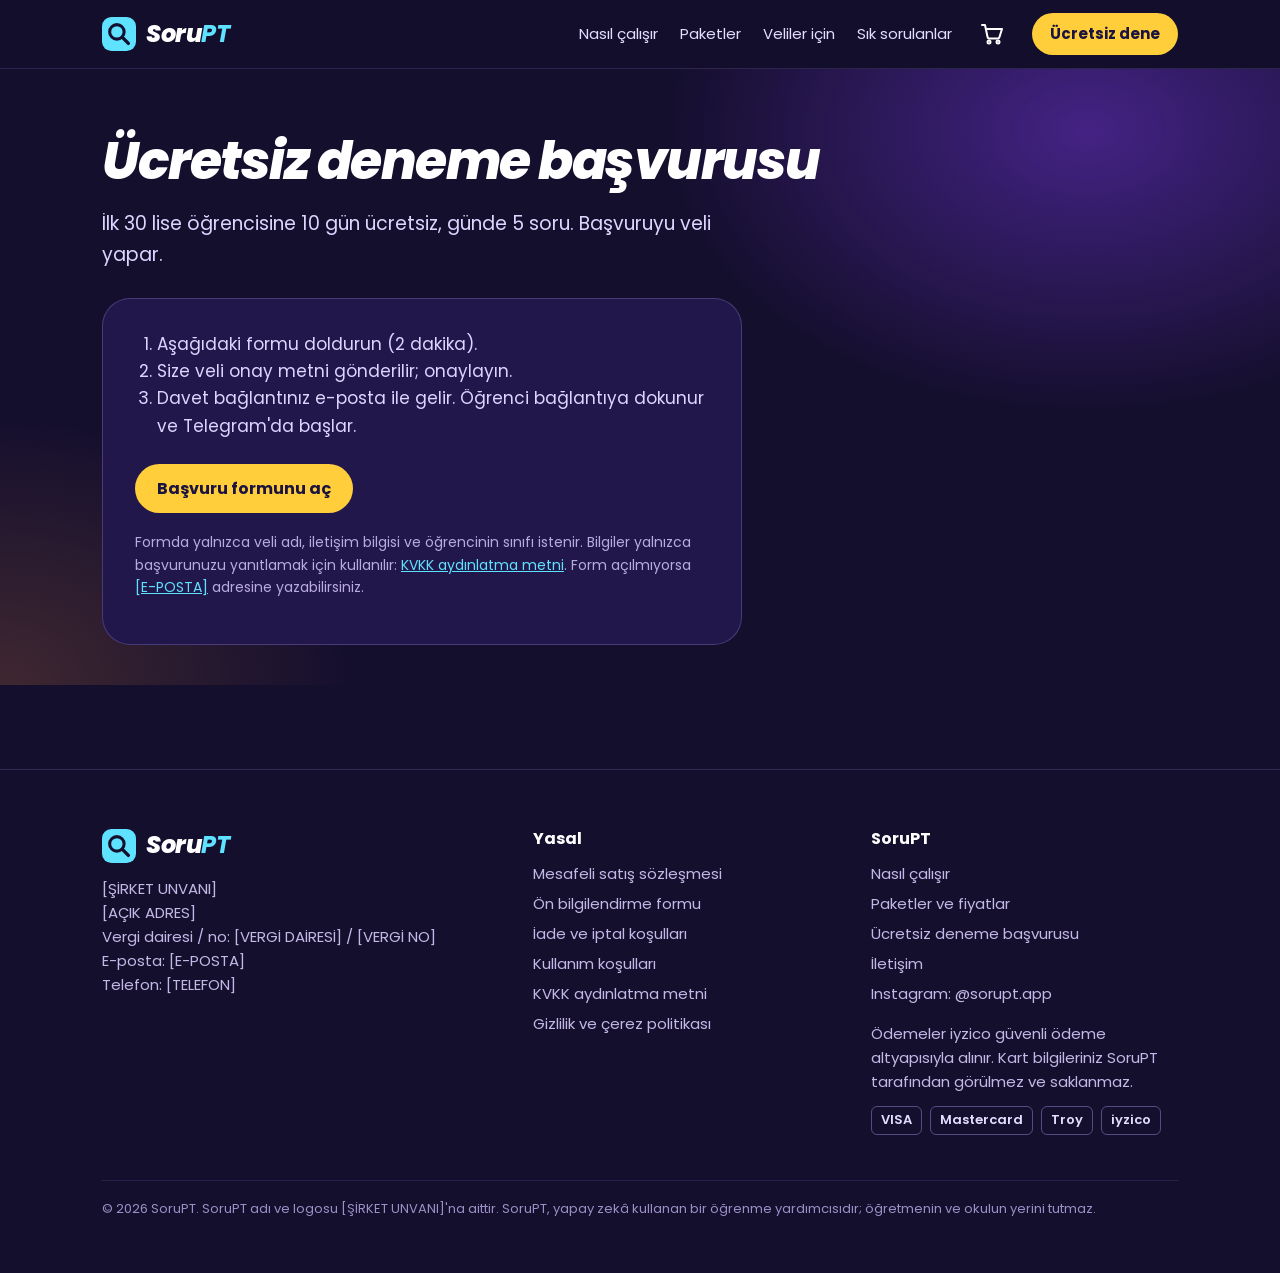
==== basvuru.html @ be9c88c7 "Add files via upload" ====
<!doctype html>
<html lang="tr">
<head>
<meta charset="utf-8">
<meta name="viewport" content="width=device-width, initial-scale=1, viewport-fit=cover">
<title>Ücretsiz deneme başvurusu | SoruPT</title>
<meta name="description" content="SoruPT ücretsiz deneme başvurusu">
<link rel="icon" href="data:image/svg+xml,<svg viewBox='0 0 40 40' aria-hidden='true'><rect width='40' height='40' rx='11' fill='%235EE2FF'/><circle cx='17.5' cy='17.5' r='8.5' fill='none' stroke='%23150F2E' stroke-width='3.6'/><path d='M24 24l7 7' stroke='%23150F2E' stroke-width='4' stroke-linecap='round'/></svg>">
<link rel="preconnect" href="https://fonts.googleapis.com"><link rel="preconnect" href="https://fonts.gstatic.com" crossorigin>
<link href="https://fonts.googleapis.com/css2?family=Poppins:ital,wght@0,400;0,500;0,600;0,700;0,800;1,700;1,800&display=swap" rel="stylesheet">
<link rel="stylesheet" href="style.css">
</head>
<body>
<header class="ust"><div class="wrap">
<a class="logo" href="index.html" aria-label="SoruPT ana sayfa"><svg viewBox="0 0 40 40" aria-hidden="true"><rect width="40" height="40" rx="11" fill="#5EE2FF"/><circle cx="17.5" cy="17.5" r="8.5" fill="none" stroke="#150F2E" stroke-width="3.6"/><path d="M24 24l7 7" stroke="#150F2E" stroke-width="4" stroke-linecap="round"/></svg><span>Soru<b>PT</b></span></a>
<nav class="menu" aria-label="Ana menü"><a href="#nasil">Nasıl çalışır</a><a href="#paketler">Paketler</a><a href="#veliler">Veliler için</a><a href="#sss">Sık sorulanlar</a></nav>
<a class="sepet-ikon" href="sepet.html" aria-label="Sepet"><svg viewBox="0 0 24 24" width="24" height="24" fill="none" stroke="currentColor" stroke-width="2" stroke-linecap="round" stroke-linejoin="round" aria-hidden="true"><circle cx="9" cy="20" r="1.5"/><circle cx="18" cy="20" r="1.5"/><path d="M2 3h3l2.6 12.2a1.5 1.5 0 0 0 1.5 1.2h8.8a1.5 1.5 0 0 0 1.5-1.1L22 7H6"/></svg></a>
<a class="btn" href="basvuru.html">Ücretsiz dene</a>
</div></header>
<main><section class="hero" style="padding-bottom:40px"><div class="wrap" style="display:block">
<h1 style="font-size:clamp(34px,5vw,52px)">Ücretsiz deneme başvurusu</h1>
<p class="giris">İlk 30 lise öğrencisine 10 gün ücretsiz, günde 5 soru. Başvuruyu veli yapar.</p>
<div class="form-kart">
<ol style="margin:0 0 24px;padding-left:22px;color:#ddd5ff">
<li>Aşağıdaki formu doldurun (2 dakika).</li>
<li>Size veli onay metni gönderilir; onaylayın.</li>
<li>Davet bağlantınız e-posta ile gelir. Öğrenci bağlantıya dokunur ve Telegram'da başlar.</li>
</ol>
<a class="btn" href="[BAŞVURU FORMU LİNKİ]" rel="noopener">Başvuru formunu aç</a>
<p class="not" style="margin-top:18px">Formda yalnızca veli adı, iletişim bilgisi ve öğrencinin sınıfı istenir. Bilgiler yalnızca başvurunuzu yanıtlamak için kullanılır: <a href="kvkk.html">KVKK aydınlatma metni</a>. Form açılmıyorsa <a href="mailto:[E-POSTA]?subject=SoruPT%20deneme%20başvurusu">[E-POSTA]</a> adresine yazabilirsiniz.</p>
</div></div></section></main>
<footer><div class="wrap">
<div><a class="logo" href="index.html"><svg viewBox="0 0 40 40" aria-hidden="true"><rect width="40" height="40" rx="11" fill="#5EE2FF"/><circle cx="17.5" cy="17.5" r="8.5" fill="none" stroke="#150F2E" stroke-width="3.6"/><path d="M24 24l7 7" stroke="#150F2E" stroke-width="4" stroke-linecap="round"/></svg><span>Soru<b>PT</b></span></a>
<p style="margin:12px 0 0">[ŞİRKET UNVANI]<br>[AÇIK ADRES]<br>Vergi dairesi / no: [VERGİ DAİRESİ] / [VERGİ NO]<br>
E-posta: <a href="mailto:[E-POSTA]">[E-POSTA]</a><br>Telefon: [TELEFON]</p></div>
<div><h4>Yasal</h4><ul>
<li><a href="mesafeli-satis.html">Mesafeli satış sözleşmesi</a></li>
<li><a href="on-bilgilendirme.html">Ön bilgilendirme formu</a></li>
<li><a href="iade-iptal.html">İade ve iptal koşulları</a></li>
<li><a href="kullanim-kosullari.html">Kullanım koşulları</a></li>
<li><a href="kvkk.html">KVKK aydınlatma metni</a></li>
<li><a href="gizlilik.html">Gizlilik ve çerez politikası</a></li></ul></div>
<div><h4>SoruPT</h4><ul>
<li><a href="index.html#nasil">Nasıl çalışır</a></li><li><a href="index.html#paketler">Paketler ve fiyatlar</a></li>
<li><a href="basvuru.html">Ücretsiz deneme başvurusu</a></li><li><a href="iletisim.html">İletişim</a></li>
<li><a href="https://www.instagram.com/sorupt.app">Instagram: @sorupt.app</a></li></ul>
<p style="margin:16px 0 0">Ödemeler iyzico güvenli ödeme altyapısıyla alınır. Kart bilgileriniz SoruPT tarafından görülmez ve saklanmaz.</p>
<div class="kartlar" aria-label="Kabul edilen kartlar"><span>VISA</span><span>Mastercard</span><span>Troy</span><span>iyzico</span></div></div>
<p class="telif">© 2026 SoruPT. SoruPT adı ve logosu [ŞİRKET UNVANI]'na aittir. SoruPT, yapay zekâ kullanan bir öğrenme yardımcısıdır; öğretmenin ve okulun yerini tutmaz.</p>
</div></footer>
</body></html>
---- style.css ----
:root{
  --gece:#150F2E; --gece2:#22174A; --mor:#5B2BD0; --mor-acik:#B9A6FF;
  --sari:#FFCE3A; --cam:#5EE2FF; --kagit:#FAF7FF; --murekkep:#1C1440; --gri:#5F5680;
  --r-lg:28px; --r-md:16px; --r-sm:10px;
  color-scheme: dark light;
}
*{box-sizing:border-box}
html{scroll-behavior:smooth}
body{margin:0;font-family:Poppins,"Segoe UI",system-ui,-apple-system,Roboto,Arial,sans-serif;color:#fff;background:var(--gece);line-height:1.6;font-size:17px}
img{max-width:100%;height:auto}
a{color:var(--cam)}
a:focus-visible,button:focus-visible{outline:3px solid var(--sari);outline-offset:3px;border-radius:6px}
.wrap{max-width:1120px;margin:0 auto;padding:0 22px}
/* header */
.ust{position:sticky;top:0;z-index:10;background:rgba(21,15,46,.88);backdrop-filter:blur(10px);border-bottom:1px solid rgba(185,166,255,.15)}
.ust .wrap{display:flex;align-items:center;gap:20px;height:68px}
.logo{display:flex;align-items:center;gap:10px;text-decoration:none;color:#fff;font-weight:800;font-size:24px;font-style:italic;letter-spacing:-.5px}
.logo b{color:var(--cam)}
.logo svg{width:34px;height:34px}
.menu{display:flex;gap:22px;margin-left:auto}
.menu a{color:#e4ddff;text-decoration:none;font-size:15px}
.menu a:hover{color:#fff}
.btn{white-space:nowrap;display:inline-block;background:var(--sari);color:var(--murekkep);font-weight:700;text-decoration:none;padding:12px 22px;border-radius:999px;border:0;font-size:16px;cursor:pointer}
.btn:hover{filter:brightness(1.06)}
.btn.ikincil{background:transparent;color:#fff;border:2px solid var(--mor-acik)}
.ust .btn{padding:9px 18px;font-size:15px}
.sepet-ikon{color:#fff;display:grid;place-items:center;width:40px;height:40px;border-radius:50%}
.sepet-ikon:hover{background:rgba(255,255,255,.1)}
@media (max-width:820px){.menu{display:none}.sepet-ikon{margin-left:auto}}
/* hero */
.hero{position:relative;overflow:hidden;padding:64px 0 80px;background:
  radial-gradient(600px 400px at 85% 10%,rgba(124,58,237,.45),transparent 70%),
  radial-gradient(500px 380px at 0% 100%,rgba(255,150,60,.18),transparent 70%)}
.hero .wrap{display:grid;grid-template-columns:1.05fr .95fr;gap:48px;align-items:center}
@media (max-width:900px){.hero .wrap{grid-template-columns:1fr}}
h1{font-size:clamp(38px,5.6vw,64px);line-height:1.08;margin:0 0 20px;font-weight:800;font-style:italic;letter-spacing:-1.5px}
h1 .serit{display:inline-block;background:var(--sari);color:var(--murekkep);padding:0 14px;border-radius:12px;transform:rotate(-2deg);font-style:italic}
h1 .ikinci{display:block;color:var(--cam)}
.giris{font-size:19px;color:#ddd5ff;max-width:34em;margin:0 0 28px}
.hero .butonlar{display:flex;gap:14px;flex-wrap:wrap}
.not{font-size:14px;color:#b7acde;margin-top:14px}
/* soru kartı (hero) */
.sahne{position:relative}
.kart{background:var(--kagit);color:var(--murekkep);border-radius:22px;padding:24px 26px 20px;transform:rotate(2.5deg);box-shadow:0 30px 60px rgba(0,0,0,.45);
  background-image:repeating-linear-gradient(transparent 0 39px,#d9def0 39px 41px);background-position:0 54px}
.kart .no{font-weight:700;font-size:13px;color:#7a64b8;margin-bottom:6px}
.kart p{margin:0;font-size:19px;line-height:40px;font-weight:500}
.isaret{position:relative;white-space:nowrap;background:linear-gradient(transparent 18%,var(--sari) 18% 85%,transparent 85%);padding:0 4px}
.isaret svg{position:absolute;left:-14px;top:-8px;width:calc(100% + 28px);height:calc(100% + 16px);overflow:visible;pointer-events:none}
.isaret ellipse{fill:none;stroke:#E33D5C;stroke-width:3.2;stroke-dasharray:420;stroke-dashoffset:420;animation:ciz 1s .6s ease-out forwards}
.siklar{font-size:16px;color:#6b6290;line-height:40px}
@media (max-width:600px){.kart{transform:rotate(1.2deg);padding:20px 18px 14px}.kart p{font-size:17px}}
@keyframes ciz{to{stroke-dashoffset:0}}
.sohbet{margin-top:26px;display:flex;flex-direction:column;gap:12px}
.balon{max-width:85%;padding:12px 18px;border-radius:20px;font-size:16px;font-weight:500;opacity:0;animation:gel .4s ease-out forwards}
.balon.koc{align-self:flex-end;background:#4E34A5;border-bottom-right-radius:6px}
.balon.ogr{align-self:flex-start;background:#fff;color:var(--murekkep);border-bottom-left-radius:6px}
.balon:nth-child(1){animation-delay:1.7s}.balon:nth-child(2){animation-delay:2.4s}.balon:nth-child(3){animation-delay:3.1s}
.balon small{display:block;font-size:12px;opacity:.7;font-weight:400}
@keyframes gel{from{opacity:0;transform:translateY(6px)}to{opacity:1;transform:none}}
@media (prefers-reduced-motion:reduce){.isaret ellipse{animation:none;stroke-dashoffset:0}.balon{animation:none;opacity:1}}
/* bölümler */
section{padding:84px 0}
h2{font-size:clamp(28px,3.6vw,40px);line-height:1.15;margin:0 0 14px;font-weight:800;letter-spacing:-.8px}
.alt{color:#cfc5f5;max-width:40em;margin:0 0 40px}
.adimlar{list-style:none;padding:0;margin:0;display:grid;grid-template-columns:repeat(3,1fr);gap:22px;counter-reset:a}
@media (max-width:860px){.adimlar{grid-template-columns:1fr}}
.adimlar li{background:var(--gece2);border:1px solid rgba(185,166,255,.22);border-radius:var(--r-lg);padding:28px;position:relative;counter-increment:a}
.adimlar li::before{content:counter(a);position:absolute;top:-18px;left:24px;width:40px;height:40px;border-radius:50%;background:var(--sari);color:var(--murekkep);font-weight:800;display:grid;place-items:center;font-size:19px}
.adimlar h3{margin:10px 0 8px;font-size:21px}
.adimlar p{margin:0;color:#d6cdf8}
/* pasif-aktif */
.kiyas{background:linear-gradient(180deg,transparent,rgba(91,43,208,.18))}
.ikili{display:grid;grid-template-columns:1fr 1fr;gap:26px}
@media (max-width:760px){.ikili{grid-template-columns:1fr}}
.sutun{border-radius:var(--r-lg);padding:30px}
.sutun h3{margin:0 0 4px;font-size:24px}
.sutun .k{margin:0 0 18px;font-size:15px}
.sutun ul{margin:0;padding:0;list-style:none;display:grid;gap:10px}
.sutun li{padding:12px 16px;border-radius:var(--r-md);font-weight:500}
.pasif{background:#2E2752;color:#bdb3dd}.pasif .k{color:#9d93c4}.pasif li{background:#3A3264}
.aktif{background:var(--kagit);color:var(--murekkep);box-shadow:0 0 0 3px var(--cam),0 0 40px rgba(94,226,255,.35)}.aktif .k{color:#6c4fd0}.aktif li{background:#ECE6FF;font-weight:600}
.arastirma{margin-top:26px;padding:18px 22px;border:1px solid var(--mor-acik);border-radius:var(--r-md);color:#e8e2ff;max-width:none}
/* paketler */
.paketler{display:grid;grid-template-columns:1fr 1fr;gap:26px;max-width:900px}
@media (max-width:760px){.paketler{grid-template-columns:1fr}}
.paket{background:var(--gece2);border:1px solid rgba(185,166,255,.25);border-radius:var(--r-lg);padding:32px;display:flex;flex-direction:column}
.paket.one{background:var(--kagit);color:var(--murekkep);border:0}
.paket h3{margin:0 0 6px;font-size:22px}
.fiyat{font-size:44px;font-weight:800;margin:6px 0 2px;letter-spacing:-1px}
.fiyat span{font-size:17px;font-weight:500}
.paket .kdv{font-size:14px;opacity:.75;margin:0 0 18px}
.paket ul{padding-left:20px;margin:0 0 26px;flex:1}
.paket li{margin-bottom:6px}
.paket .btn{text-align:center}
.paket.one .btn{background:var(--mor);color:#fff}
.odeme-notu{margin-top:22px;font-size:15px;color:#cfc5f5}
/* veliler */
.veli{display:grid;grid-template-columns:repeat(2,1fr);gap:18px 34px;margin-top:10px}
@media (max-width:760px){.veli{grid-template-columns:1fr}}
.veli div{border-left:4px solid var(--sari);padding:4px 0 4px 18px}
.veli h3{margin:0 0 4px;font-size:18px}
.veli p{margin:0;color:#d6cdf8;font-size:16px}
/* sss */
details{border-bottom:1px solid rgba(185,166,255,.2);padding:18px 0;max-width:820px}
summary{cursor:pointer;font-weight:600;font-size:18px;list-style:none;display:flex;justify-content:space-between;gap:16px}
summary::-webkit-details-marker{display:none}
summary::after{content:"+";color:var(--sari);font-size:26px;line-height:1}
details[open] summary::after{content:"–"}
details p{color:#d6cdf8;margin:12px 0 0}
/* çağrı */
.cagri{text-align:center;background:var(--mor);border-radius:36px;padding:56px 26px;margin:0 22px}
.cagri h2{color:#fff}.cagri p{color:#e8e2ff;margin:0 auto 26px;max-width:34em}
/* alt bilgi */
footer{padding:56px 0 40px;margin-top:84px;border-top:1px solid rgba(185,166,255,.18);font-size:15px;color:#c3b9e6}
footer .wrap{display:grid;grid-template-columns:1.3fr 1fr 1fr;gap:32px}
@media (max-width:760px){footer .wrap{grid-template-columns:1fr}}
footer h4{color:#fff;margin:0 0 10px;font-size:16px}
footer ul{list-style:none;margin:0;padding:0;display:grid;gap:6px}
footer a{color:#c3b9e6;text-decoration:none}footer a:hover{color:#fff;text-decoration:underline}
.kartlar{display:flex;gap:8px;flex-wrap:wrap;margin-top:12px}
.kartlar span{border:1px solid rgba(185,166,255,.4);border-radius:6px;padding:3px 9px;font-size:13px;font-weight:600;color:#e4ddff}
.telif{grid-column:1/-1;font-size:13px;color:#9b90c6;border-top:1px solid rgba(185,166,255,.12);padding-top:18px}
/* yasal sayfalar */
.yasal{background:var(--kagit);color:var(--murekkep)}
.yasal main{max-width:760px;margin:0 auto;padding:56px 22px 40px}
.yasal h1{font-size:clamp(30px,4vw,42px);font-style:normal;letter-spacing:-.8px;color:var(--murekkep)}
.yasal h2{font-size:22px;margin:36px 0 10px;letter-spacing:-.2px}
.yasal main p,.yasal main li{color:#2f2752}
.yasal main a{color:var(--mor)}
.yasal .ust{background:var(--gece)}
.yasal table{width:100%;border-collapse:collapse;margin:14px 0;font-size:15px}
.yasal .tablo{overflow-x:auto}
.yasal th,.yasal td{border:1px solid #d9d1f3;padding:10px 12px;text-align:left;vertical-align:top}
.yasal th{background:#ECE6FF}
.yasal .tarih{color:var(--gri);font-size:15px}
.yasal footer{background:var(--gece);margin-top:0}
.kutu{background:#FFF6D6;border:1px solid #F2D27A;border-radius:12px;padding:14px 18px;margin:18px 0}
/* form sayfası */
.form-kart{background:var(--gece2);border:1px solid rgba(185,166,255,.25);border-radius:var(--r-lg);padding:32px;max-width:640px}

/* sepet */
.sepet-tablo{width:100%;border-collapse:collapse;font-size:16px}
.sepet-tablo th,.sepet-tablo td{padding:12px 8px;border-bottom:1px solid rgba(185,166,255,.25);text-align:left;vertical-align:top}
.sepet-tablo tfoot td{border-bottom:0;font-size:18px}
.kucuk{font-size:14px;color:#b7acde}
.bag{background:none;border:0;color:var(--mor-acik);text-decoration:underline;cursor:pointer;font:inherit;font-size:14px;padding:6px 0;margin-top:8px}
.onay{display:flex;gap:12px;align-items:flex-start;margin:0 0 14px;cursor:pointer;color:#e4ddff}
.onay input{width:22px;height:22px;margin-top:2px;flex:none;accent-color:var(--sari)}
.uyari{background:#4a1d2e;border:1px solid #e33d5c;color:#ffd6de;padding:10px 14px;border-radius:10px}
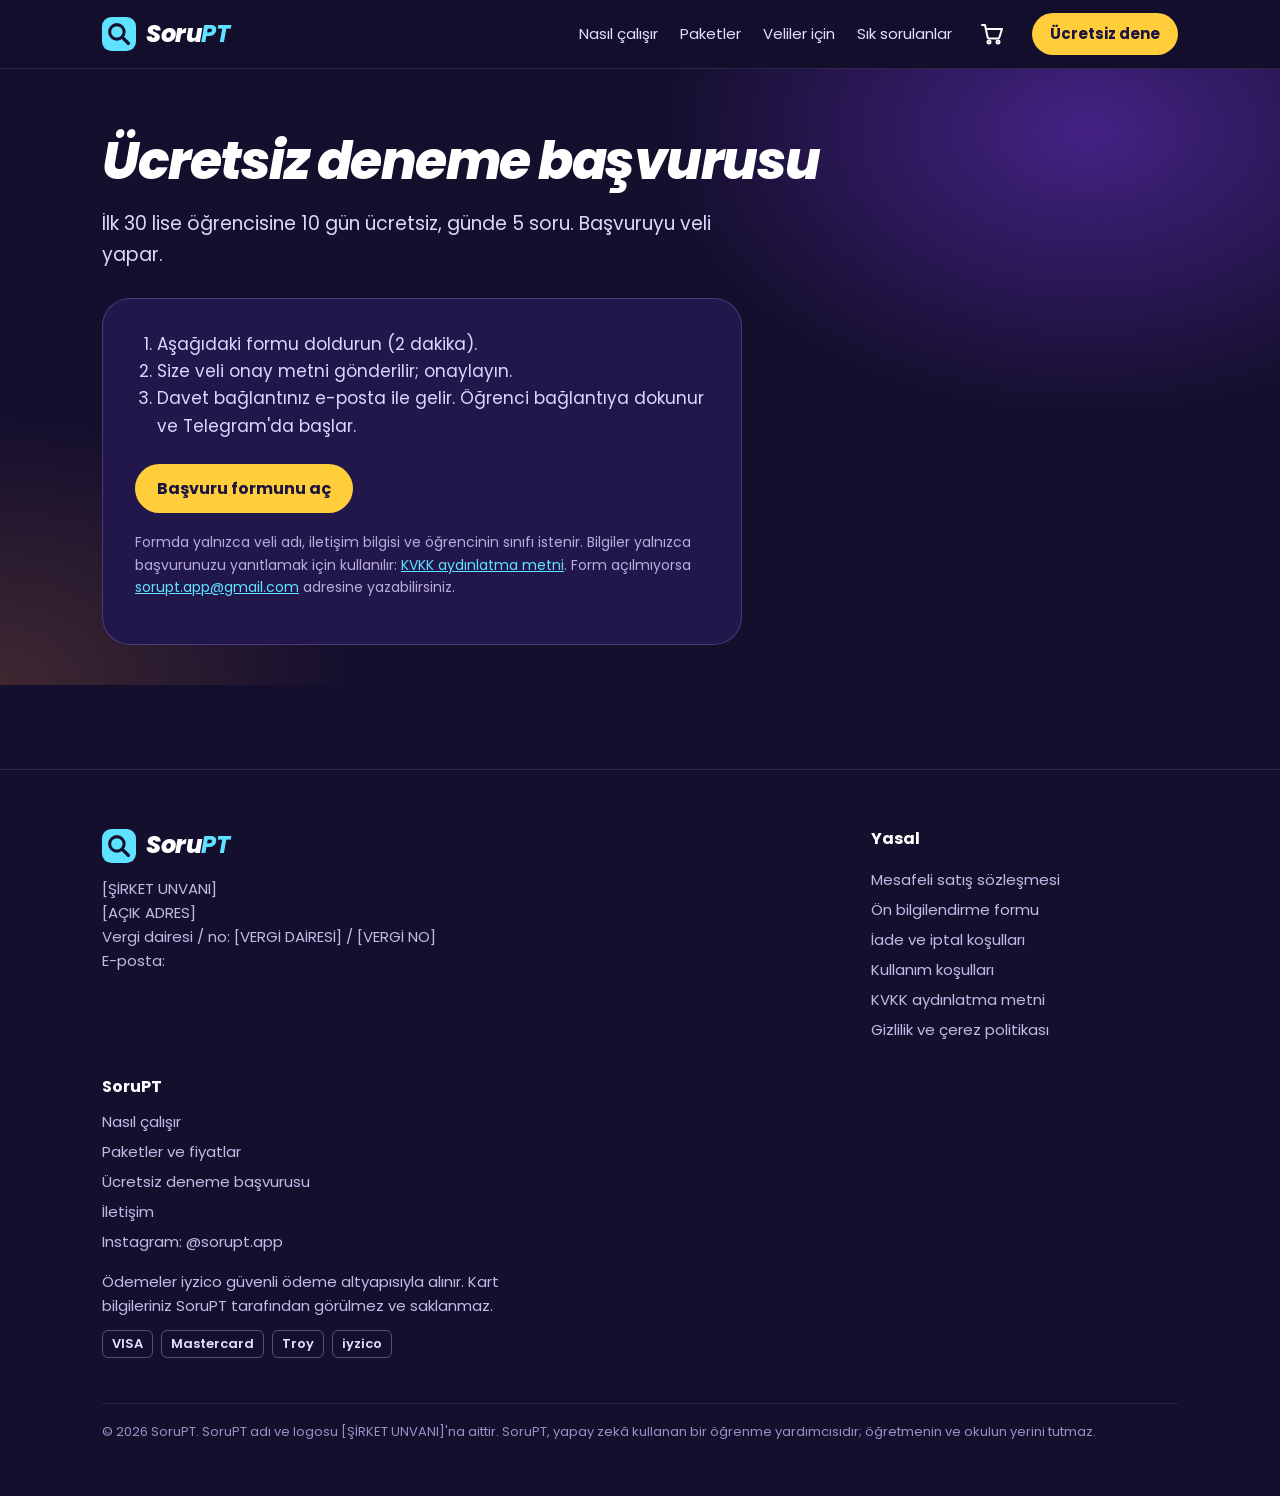
==== commit 37f028fd: "Update basvuru.html" ====
--- a/basvuru.html
+++ b/basvuru.html
@@ -26,13 +26,13 @@
 <li>Size veli onay metni gönderilir; onaylayın.</li>
 <li>Davet bağlantınız e-posta ile gelir. Öğrenci bağlantıya dokunur ve Telegram'da başlar.</li>
 </ol>
-<a class="btn" href="[BAŞVURU FORMU LİNKİ]" rel="noopener">Başvuru formunu aç</a>
-<p class="not" style="margin-top:18px">Formda yalnızca veli adı, iletişim bilgisi ve öğrencinin sınıfı istenir. Bilgiler yalnızca başvurunuzu yanıtlamak için kullanılır: <a href="kvkk.html">KVKK aydınlatma metni</a>. Form açılmıyorsa <a href="mailto:[E-POSTA]?subject=SoruPT%20deneme%20başvurusu">[E-POSTA]</a> adresine yazabilirsiniz.</p>
+<a class="btn" href="https://forms.gle/wTRSYQR2WCkPec6Y6" rel="noopener">Başvuru formunu aç</a>
+<p class="not" style="margin-top:18px">Formda yalnızca veli adı, iletişim bilgisi ve öğrencinin sınıfı istenir. Bilgiler yalnızca başvurunuzu yanıtlamak için kullanılır: <a href="kvkk.html">KVKK aydınlatma metni</a>. Form açılmıyorsa <a href="mailto:sorupt.app@gmail.com?subject=SoruPT%20deneme%20başvurusu">sorupt.app@gmail.com</a> adresine yazabilirsiniz.</p>
 </div></div></section></main>
 <footer><div class="wrap">
 <div><a class="logo" href="index.html"><svg viewBox="0 0 40 40" aria-hidden="true"><rect width="40" height="40" rx="11" fill="#5EE2FF"/><circle cx="17.5" cy="17.5" r="8.5" fill="none" stroke="#150F2E" stroke-width="3.6"/><path d="M24 24l7 7" stroke="#150F2E" stroke-width="4" stroke-linecap="round"/></svg><span>Soru<b>PT</b></span></a>
 <p style="margin:12px 0 0">[ŞİRKET UNVANI]<br>[AÇIK ADRES]<br>Vergi dairesi / no: [VERGİ DAİRESİ] / [VERGİ NO]<br>
-E-posta: <a href="mailto:[E-POSTA]">[E-POSTA]</a><br>Telefon: [TELEFON]</p></div>
+E-posta: <a href="mailto:sorupt.app@gmail.com>sorupt.app@gmail.com"</a></p></div>
 <div><h4>Yasal</h4><ul>
 <li><a href="mesafeli-satis.html">Mesafeli satış sözleşmesi</a></li>
 <li><a href="on-bilgilendirme.html">Ön bilgilendirme formu</a></li>
@@ -48,4 +48,4 @@
 <div class="kartlar" aria-label="Kabul edilen kartlar"><span>VISA</span><span>Mastercard</span><span>Troy</span><span>iyzico</span></div></div>
 <p class="telif">© 2026 SoruPT. SoruPT adı ve logosu [ŞİRKET UNVANI]'na aittir. SoruPT, yapay zekâ kullanan bir öğrenme yardımcısıdır; öğretmenin ve okulun yerini tutmaz.</p>
 </div></footer>
-</body></html>+</body></html>
